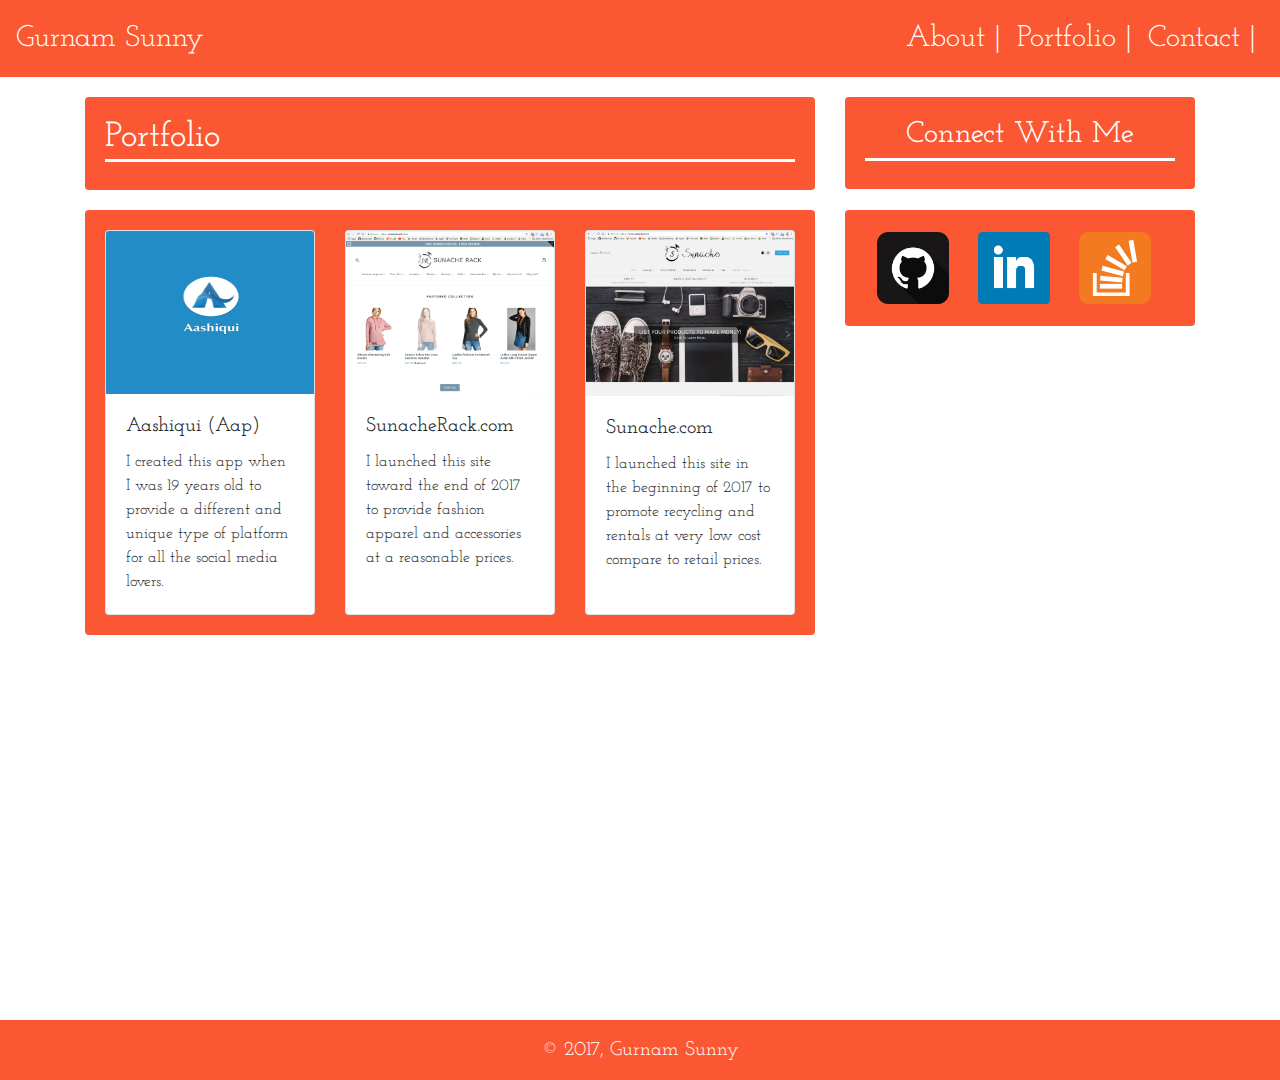
==== portfolio.html @ 94bbb8ad "Final" ====
<!doctype html>
<html lang="en">
  <head>
    <!-- Required meta tags -->
    <meta charset="utf-8">
    <meta name="viewport" content="width=device-width, initial-scale=1, shrink-to-fit=no">

    <!-- Bootstrap CSS -->
    <link rel="stylesheet" href="https://maxcdn.bootstrapcdn.com/bootstrap/4.0.0/css/bootstrap.min.css" integrity="sha384-Gn5384xqQ1aoWXA+058RXPxPg6fy4IWvTNh0E263XmFcJlSAwiGgFAW/dAiS6JXm" crossorigin="anonymous">
    <link href="https://fonts.googleapis.com/css?family=Josefin+Slab" rel="stylesheet">
	<link rel="stylesheet" href="style.css">

    <title>Gurnam Sunny</title>
  </head>

  <nav class="navbar navbar-expand-lg navbar-light bg-light">
  <a class="navbar-brand" href="index.html">Gurnam Sunny</a>
  <button class="navbar-toggler" type="button" data-toggle="collapse" data-target="#navbarNav" aria-controls="navbarNav" aria-expanded="false" aria-label="Toggle navigation">
    <span class="navbar-toggler-icon"></span>
  </button>
  <div class="collapse navbar-collapse" id="navbarNav">
    <ul class="navbar-nav ml-auto">
      <li class="nav-item active">
        <a class="nav-link hvr-grow-shadow" href="index.html">About |</a>
      </li>
      <li class="nav-item">
        <a class="nav-link hvr-grow-shadow" href="portfolio.html">Portfolio |</a>
      </li>
      <li class="nav-item">
        <a class="nav-link hvr-grow-shadow" href="contact.html">Contact |</a>
      </li>
    </ul>
  </div>
</nav>

  <body>

<div class="container"> 

<div class="row">
			<div class="col-md-8">
				<div class="card aboutme">
  					<div class="card-body">
              <h1>Portfolio</h1>
                </div>
            </div >
        </div>

				
<div class="col-md-4"> 
          <div class="card connectme">
            <div class="card-body">
              <h2>Connect With Me</h2>
                </div>
              </div>
          </div>

</div //row>

<div class="row">
      <div class="col-md-8">
        <div class="card aboutme">
            <div class="card-body">

<div class="card-deck">
  <div class="card">
    <img class="card-img-top" src="images/aashiqui.jpeg" alt="Aashiqui (Aap)" height="162.5">
    <div class="card-body">
      <h5 class="card-title">Aashiqui (Aap)</h5>
      <p class="card-text">I created this app when I was 19 years old to provide a different and unique type of platform for all the social media lovers.</p>
    </div>
 </div>
  
  <div class="card">
    <img class="card-img-top" src="images/sunacherack.jpeg" alt="sunacherack.com">
    <div class="card-body">
      <h5 class="card-title">SunacheRack.com</h5>
      <p class="card-text">I launched this site toward the end of 2017 to provide fashion apparel and accessories at a reasonable prices.</p>
    </div>
</div>

  <div class="card">
    <img class="card-img-top" src="images/sunache.jpeg" alt="sunache.com">
    <div class="card-body">
      <h5 class="card-title">Sunache.com</h5>
      <p class="card-text">I launched this site in the beginning of 2017 to promote recycling and rentals at very low cost compare to retail prices. </p>
    </div>
  </div>
</div>



                </div>
            </div >
        </div>


       
<div class="col-md-4"> 
          <div class="card connectme">
            <div class="card-body">

<a href="https://github.com/sunache" target="_blank"> <img class="logo1 hvr-grow-shadow" src="images/github.png"> </a>
  
  <a href="http://linkedin.com/in/gurnam-sunny-75794455" target="_blank">
  <img class="logo2 hvr-grow-shadow" src="images/linkedin.png"></a>
  
  <a href="https://stackoverflow.com/users/9147601/gurnam-sunny" target="_blank"> 
    <img class="logo3 hvr-grow-shadow" src="images/stackoverflow.svg"></a>

                </div>
              </div>
          </div>

</div //row>

</div //Container>
  
<footer class="footer">
    <div class="container"> 
        <span>© 2017, Gurnam Sunny</span>
        </div>
  </footer>

 <!-- Optional JavaScript -->
    <!-- jQuery first, then Popper.js, then Bootstrap JS -->
    <script src="https://code.jquery.com/jquery-3.2.1.slim.min.js" integrity="sha384-KJ3o2DKtIkvYIK3UENzmM7KCkRr/rE9/Qpg6aAZGJwFDMVNA/GpGFF93hXpG5KkN" crossorigin="anonymous"></script>
    <script src="https://cdnjs.cloudflare.com/ajax/libs/popper.js/1.12.9/umd/popper.min.js" integrity="sha384-ApNbgh9B+Y1QKtv3Rn7W3mgPxhU9K/ScQsAP7hUibX39j7fakFPskvXusvfa0b4Q" crossorigin="anonymous"></script>
    <script src="https://maxcdn.bootstrapcdn.com/bootstrap/4.0.0/js/bootstrap.min.js" integrity="sha384-JZR6Spejh4U02d8jOt6vLEHfe/JQGiRRSQQxSfFWpi1MquVdAyjUar5+76PVCmYl" crossorigin="anonymous"></script>
  </body>
</html>
---- style.css ----
* {
	font-family: 'Josefin Slab', serif;
}
nav, .navbar-brand, .nav-link, .navbar{
	font-size: 30px;
	color: white !important;
	background-color: #fa5732 !important;
}
.aboutme, .connectme {
	border: none;
	margin-top: 20px;
	background:#fa5732;
}


h1{
	font-size: 35px;
	color: white;
	border-bottom: solid white;
}
h2{
	font-size: 30px;
	color: white;
	border-bottom: solid white;
	text-align: center;
	padding-bottom: 5px;
}
.profilepic {
	width: 250px;
	height: 300px;
	float: left;
	margin:2px 15px 2px 0px; 

}
.bio {
	font-size:20px;
	text-indent: 20px;
	color: white;
}


//SIDEBAR: CONNECT WITH ME

.hvr-grow-shadow {
  display: inline-block;
  vertical-align: middle;
  -webkit-transform: perspective(1px) translateZ(0);
  transform: perspective(1px) translateZ(0);
  box-shadow: 0 0 1px transparent;
  -webkit-transition-duration: 0.3s;
  transition-duration: 0.3s;
  -webkit-transition-property: box-shadow, transform;
  transition-property: box-shadow, transform;
}
.hvr-grow-shadow:hover, .hvr-grow-shadow:focus, .hvr-grow-shadow:active {
  box-shadow: 0 10px 10px -10px rgba(0, 0, 0, 0.5);
  -webkit-transform: scale(1.1);
  transform: scale(1.1);
}

.logo1, .logo2, .logo3 {
	width: 72px;
	height: 72px;
	margin: 2px 12px 2px 12px;
}
.footer {
	position: absolute;
	bottom: -180px;
	width: 100%;
	height: 60px;
	line-height: 60px;
	background-color:#fa5732;
	text-align: center;
	color: white;
	font-size: 20px;

}

.button {
	padding: 10px 30px 10px 30px;
	color: white;
	background-color: #fa5732;
	border: solid white;
	font-size: 20px;
}
label {
	color: white;
	font-size: 18px;
}
.form-control:focus {
	color: none;
	border: white solid;
	box-shadow: none;
}
.button:focus {
	color: none;
	border: white solid;
	box-shadow: none;
}
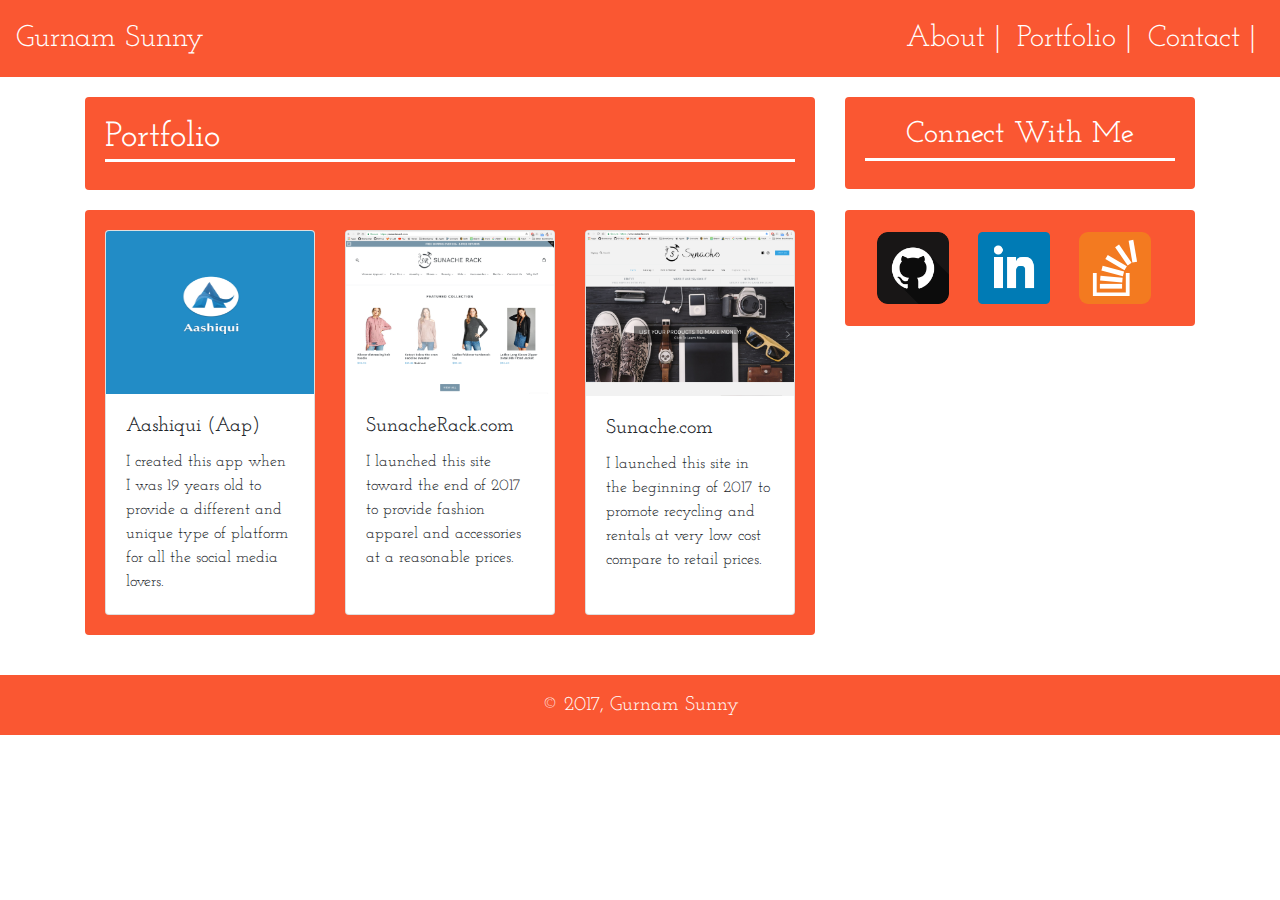
==== commit 9f0d840e: "changes of hvr card deck" ====
--- a/portfolio.html
+++ b/portfolio.html
@@ -1,131 +1,107 @@
 <!doctype html>
 <html lang="en">
-  <head>
+
+<head>
     <!-- Required meta tags -->
     <meta charset="utf-8">
     <meta name="viewport" content="width=device-width, initial-scale=1, shrink-to-fit=no">
-
     <!-- Bootstrap CSS -->
     <link rel="stylesheet" href="https://maxcdn.bootstrapcdn.com/bootstrap/4.0.0/css/bootstrap.min.css" integrity="sha384-Gn5384xqQ1aoWXA+058RXPxPg6fy4IWvTNh0E263XmFcJlSAwiGgFAW/dAiS6JXm" crossorigin="anonymous">
     <link href="https://fonts.googleapis.com/css?family=Josefin+Slab" rel="stylesheet">
-	<link rel="stylesheet" href="style.css">
-
+    <link rel="stylesheet" href="style.css">
     <title>Gurnam Sunny</title>
-  </head>
-
-  <nav class="navbar navbar-expand-lg navbar-light bg-light">
-  <a class="navbar-brand" href="index.html">Gurnam Sunny</a>
-  <button class="navbar-toggler" type="button" data-toggle="collapse" data-target="#navbarNav" aria-controls="navbarNav" aria-expanded="false" aria-label="Toggle navigation">
-    <span class="navbar-toggler-icon"></span>
-  </button>
-  <div class="collapse navbar-collapse" id="navbarNav">
-    <ul class="navbar-nav ml-auto">
-      <li class="nav-item active">
-        <a class="nav-link hvr-grow-shadow" href="index.html">About |</a>
-      </li>
-      <li class="nav-item">
-        <a class="nav-link hvr-grow-shadow" href="portfolio.html">Portfolio |</a>
-      </li>
-      <li class="nav-item">
-        <a class="nav-link hvr-grow-shadow" href="contact.html">Contact |</a>
-      </li>
-    </ul>
-  </div>
+</head>
+<nav class="navbar navbar-expand-lg navbar-light bg-light">
+    <a class="navbar-brand" href="index.html">Gurnam Sunny</a>
+    <button class="navbar-toggler" type="button" data-toggle="collapse" data-target="#navbarNav" aria-controls="navbarNav" aria-expanded="false" aria-label="Toggle navigation">
+        <span class="navbar-toggler-icon"></span>
+    </button>
+    <div class="collapse navbar-collapse" id="navbarNav">
+        <ul class="navbar-nav ml-auto">
+            <li class="nav-item active">
+                <a class="nav-link hvr-grow-shadow" href="index.html">About |</a>
+            </li>
+            <li class="nav-item">
+                <a class="nav-link hvr-grow-shadow" href="portfolio.html">Portfolio |</a>
+            </li>
+            <li class="nav-item">
+                <a class="nav-link hvr-grow-shadow" href="contact.html">Contact |</a>
+            </li>
+        </ul>
+    </div>
 </nav>
 
-  <body>
-
-<div class="container"> 
-
-<div class="row">
-			<div class="col-md-8">
-				<div class="card aboutme">
-  					<div class="card-body">
-              <h1>Portfolio</h1>
+<body>
+    <div class="container">
+        <div class="row">
+            <div class="col-md-8">
+                <div class="card aboutme">
+                    <div class="card-body">
+                        <h1>Portfolio</h1>
+                    </div>
                 </div>
-            </div >
+            </div>
+            <div class="col-md-4">
+                <div class="card connectme">
+                    <div class="card-body">
+                        <h2>Connect With Me</h2>
+                    </div>
+                </div>
+            </div>
+        </div //row>
+        <div class="row">
+            <div class="col-md-8">
+                <div class="card aboutme">
+                    <div class="card-body">
+                        <div class="card-deck">
+                            <div class="card hvr-grow-shadow">
+                                <img class="card-img-top" src="images/aashiqui.jpeg" alt="Aashiqui (Aap)" height="162.5">
+                                <div class="card-body">
+                                    <h5 class="card-title">Aashiqui (Aap)</h5>
+                                    <p class="card-text">I created this app when I was 19 years old to provide a different and unique type of platform for all the social media lovers.</p>
+                                </div>
+                            </div>
+                            <div class="card hvr-grow-shadow">
+                                <img class="card-img-top" src="images/sunacherack.jpeg" alt="sunacherack.com">
+                                <div class="card-body">
+                                    <h5 class="card-title">SunacheRack.com</h5>
+                                    <p class="card-text">I launched this site toward the end of 2017 to provide fashion apparel and accessories at a reasonable prices.</p>
+                                </div>
+                            </div>
+                            <div class="card hvr-grow-shadow">
+                                <img class="card-img-top" src="images/sunache.jpeg" alt="sunache.com">
+                                <div class="card-body">
+                                    <h5 class="card-title">Sunache.com</h5>
+                                    <p class="card-text">I launched this site in the beginning of 2017 to promote recycling and rentals at very low cost compare to retail prices. </p>
+                                </div>
+                            </div>
+                        </div>
+                    </div>
+                </div>
+            </div>
+            <div class="col-md-4">
+                <div class="card connectme">
+                    <div class="card-body">
+                        <a href="https://github.com/sunache" target="_blank"> <img class="logo1 hvr-grow-shadow" src="images/github.png"> </a>
+                        <a href="http://linkedin.com/in/gurnam-sunny-75794455" target="_blank">
+  <img class="logo2 hvr-grow-shadow" src="images/linkedin.png"></a>
+                        <a href="https://stackoverflow.com/users/9147601/gurnam-sunny" target="_blank"> 
+    <img class="logo3 hvr-grow-shadow" src="images/stackoverflow.svg"></a>
+                    </div>
+                </div>
+            </div>
+        </div //row>
+    </div //Container>
+    <footer class="footer">
+        <div class="container">
+            <span>© 2017, Gurnam Sunny</span>
         </div>
-
-				
-<div class="col-md-4"> 
-          <div class="card connectme">
-            <div class="card-body">
-              <h2>Connect With Me</h2>
-                </div>
-              </div>
-          </div>
-
-</div //row>
-
-<div class="row">
-      <div class="col-md-8">
-        <div class="card aboutme">
-            <div class="card-body">
-
-<div class="card-deck">
-  <div class="card">
-    <img class="card-img-top" src="images/aashiqui.jpeg" alt="Aashiqui (Aap)" height="162.5">
-    <div class="card-body">
-      <h5 class="card-title">Aashiqui (Aap)</h5>
-      <p class="card-text">I created this app when I was 19 years old to provide a different and unique type of platform for all the social media lovers.</p>
-    </div>
- </div>
-  
-  <div class="card">
-    <img class="card-img-top" src="images/sunacherack.jpeg" alt="sunacherack.com">
-    <div class="card-body">
-      <h5 class="card-title">SunacheRack.com</h5>
-      <p class="card-text">I launched this site toward the end of 2017 to provide fashion apparel and accessories at a reasonable prices.</p>
-    </div>
-</div>
-
-  <div class="card">
-    <img class="card-img-top" src="images/sunache.jpeg" alt="sunache.com">
-    <div class="card-body">
-      <h5 class="card-title">Sunache.com</h5>
-      <p class="card-text">I launched this site in the beginning of 2017 to promote recycling and rentals at very low cost compare to retail prices. </p>
-    </div>
-  </div>
-</div>
-
-
-
-                </div>
-            </div >
-        </div>
-
-
-       
-<div class="col-md-4"> 
-          <div class="card connectme">
-            <div class="card-body">
-
-<a href="https://github.com/sunache" target="_blank"> <img class="logo1 hvr-grow-shadow" src="images/github.png"> </a>
-  
-  <a href="http://linkedin.com/in/gurnam-sunny-75794455" target="_blank">
-  <img class="logo2 hvr-grow-shadow" src="images/linkedin.png"></a>
-  
-  <a href="https://stackoverflow.com/users/9147601/gurnam-sunny" target="_blank"> 
-    <img class="logo3 hvr-grow-shadow" src="images/stackoverflow.svg"></a>
-
-                </div>
-              </div>
-          </div>
-
-</div //row>
-
-</div //Container>
-  
-<footer class="footer">
-    <div class="container"> 
-        <span>© 2017, Gurnam Sunny</span>
-        </div>
-  </footer>
-
- <!-- Optional JavaScript -->
+    </footer>
+    <!-- Optional JavaScript -->
     <!-- jQuery first, then Popper.js, then Bootstrap JS -->
     <script src="https://code.jquery.com/jquery-3.2.1.slim.min.js" integrity="sha384-KJ3o2DKtIkvYIK3UENzmM7KCkRr/rE9/Qpg6aAZGJwFDMVNA/GpGFF93hXpG5KkN" crossorigin="anonymous"></script>
     <script src="https://cdnjs.cloudflare.com/ajax/libs/popper.js/1.12.9/umd/popper.min.js" integrity="sha384-ApNbgh9B+Y1QKtv3Rn7W3mgPxhU9K/ScQsAP7hUibX39j7fakFPskvXusvfa0b4Q" crossorigin="anonymous"></script>
     <script src="https://maxcdn.bootstrapcdn.com/bootstrap/4.0.0/js/bootstrap.min.js" integrity="sha384-JZR6Spejh4U02d8jOt6vLEHfe/JQGiRRSQQxSfFWpi1MquVdAyjUar5+76PVCmYl" crossorigin="anonymous"></script>
-  </body>
+</body>
+
 </html>--- a/style.css
+++ b/style.css
@@ -64,8 +64,9 @@
 	margin: 2px 12px 2px 12px;
 }
 .footer {
-	position: absolute;
-	bottom: -180px;
+	/*position: absolute;
+	bottom: -180px;*/
+	margin-top:40px;
 	width: 100%;
 	height: 60px;
 	line-height: 60px;
@@ -73,6 +74,7 @@
 	text-align: center;
 	color: white;
 	font-size: 20px;
+
 
 }
 
@@ -100,4 +102,3 @@
 
 
 
-
